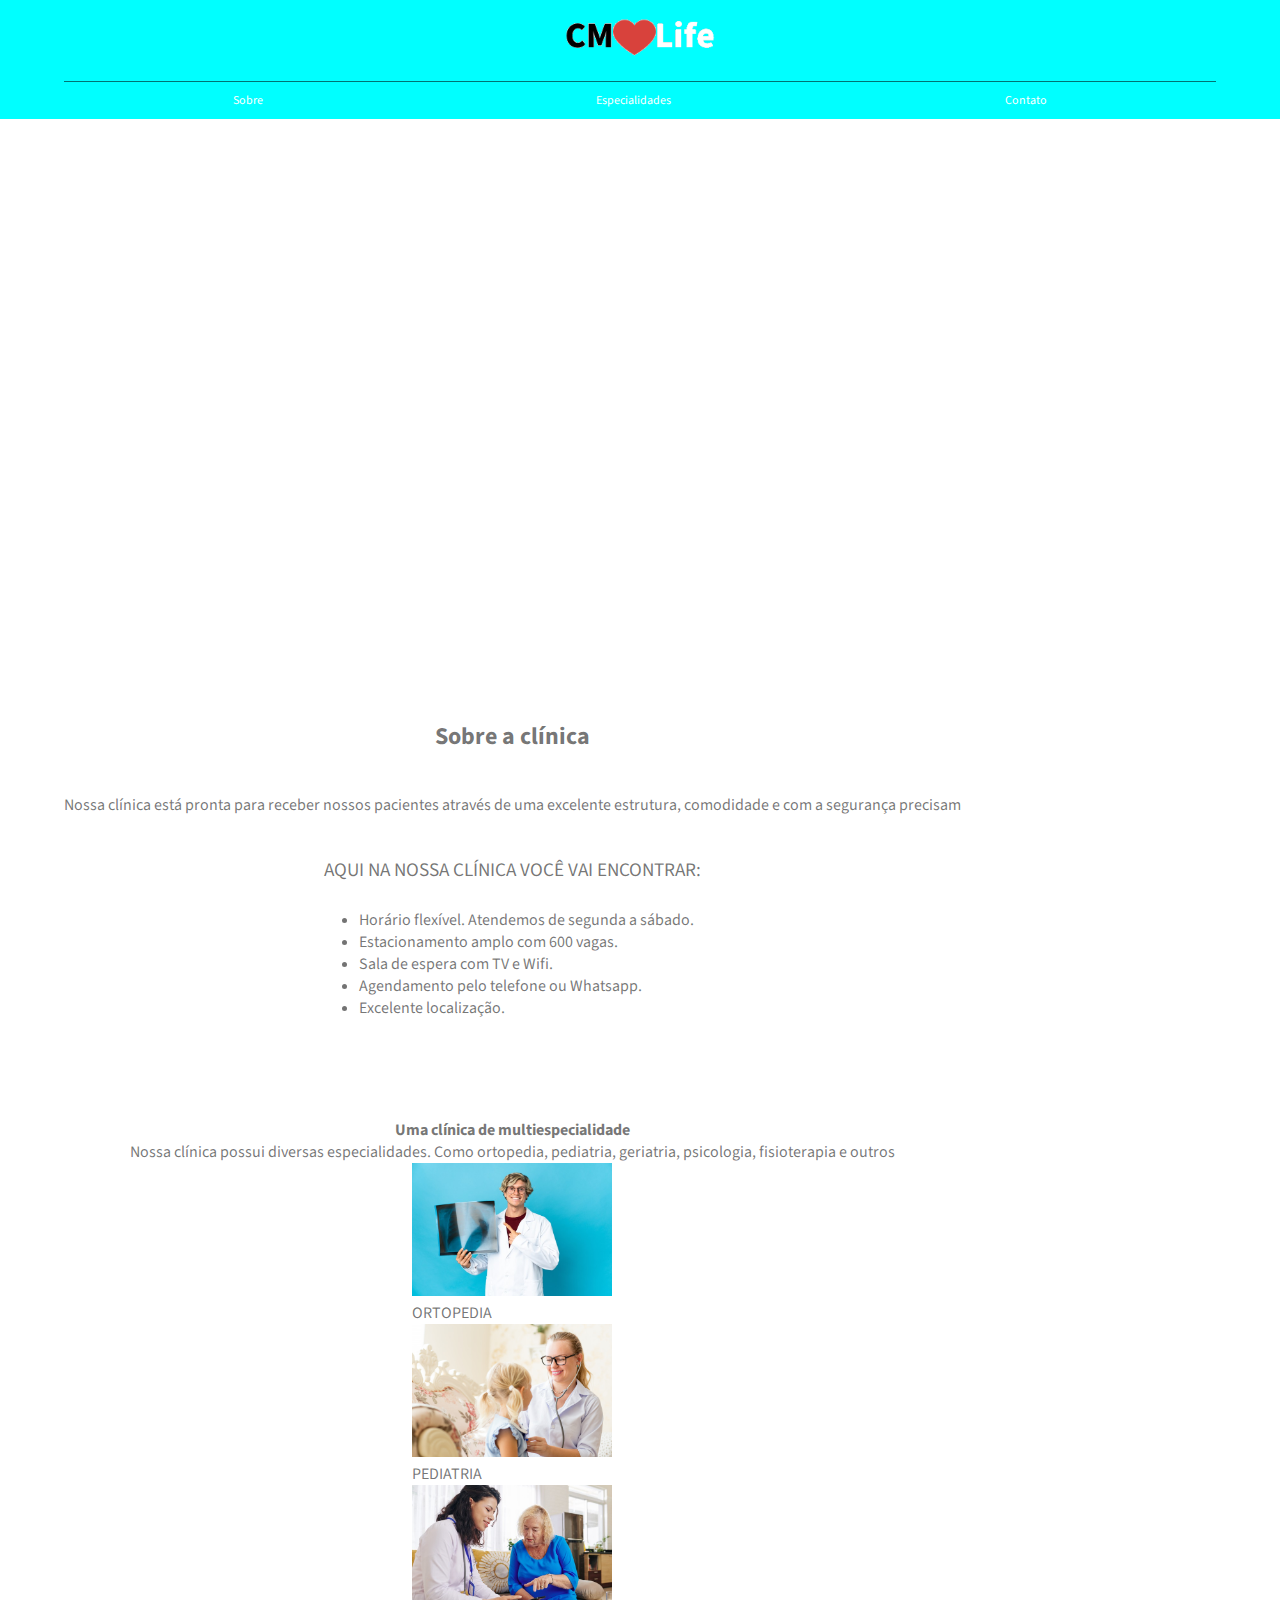
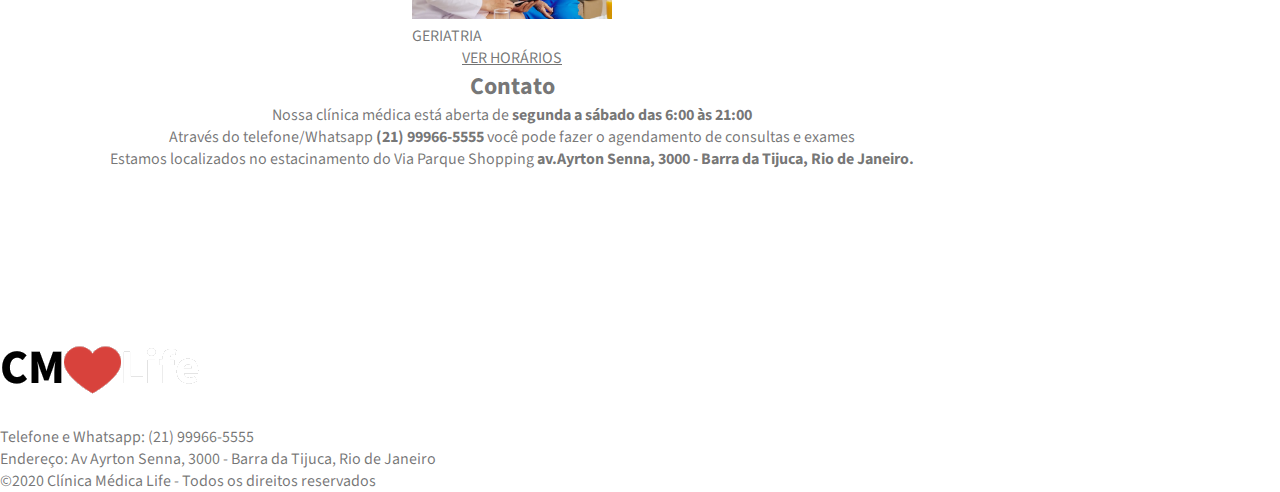
==== index.html @ 5a803035 "estilizando home" ====
<!DOCTYPE html>
<html lang="pt-br">
<head>
    <meta charset="UTF-8">
    <meta name="viewport" content="width=device-width, initial-scale=1.0">
    <title>CM Life - Home</title>
    <link rel="stylesheet" href="styles/mobilefirst.css">
    <link rel="stylesheet" href="styles/tablet.css">
    <link rel="stylesheet" href="styles/desktop.css">
    <link rel="stylesheet" href="styles/tv.css">
    <link rel="stylesheet" href="https://fonts.googleapis.com/css2?family=Source+Sans+Pro:ital,wght@0,200;0,300;0,400;0,600;0,700;0,900;1,200;1,300;1,400;1,600;1,700;1,900&display=swap">
</head>
<body>
    <header>
        <div class="limited-width">
            <a href="index.html"><img src="assets/logo.png" alt=""></a>

            <nav>
                <a href="#about">Sobre</a>
                <a href="specialities.html">Especialidades</a>
                <a href="#contact">Contato</a>
            </nav>
        </div>
    </header>

    <main>
        <div class="banner">
            <div class="limited-width">
                <h1>CLÍNICA MÉDICA LIFE</h1>
                <p>AQUI A GENTE CUIDA DE VOCÊ</p>
            </div>
        </div>

        <div class="limited-width">
            <div id="about">
                <h2>Sobre a clínica</h2>
                
                <p>Nossa clínica está pronta para receber nossos pacientes através de uma excelente estrutura, comodidade e com a segurança precisam</p>

                <section class="about-list">
                    <img src="assets/medico.jpg" alt="">

                    <h3>AQUI NA NOSSA CLÍNICA VOCÊ VAI ENCONTRAR:</h3>

                    <ul type="disk">
                        <li>Horário flexível. Atendemos de segunda a sábado.</li>
                        <li>Estacionamento amplo com 600 vagas.</li>
                        <li>Sala de espera com TV e Wifi.</li>
                        <li>Agendamento pelo telefone ou Whatsapp.</li>
                        <li>Excelente localização.</li>
                    </ul>
                </section>
            </div>

            <div class="content">
                <div class="content-text">
                    <h2>Uma clínica de multiespecialidade</h2>
                    <p>Nossa clínica possui diversas especialidades. Como ortopedia, pediatria, geriatria, psicologia, fisioterapia e outros</p>
                </div>

                <section class="images">
                    <figure>
                        <img src="assets/ortopedia1.png" alt="">
                        <figcaption>ORTOPEDIA</figcaption>
                    </figure>

                    <figure>
                        <img src="assets/pediatra.png" alt="">
                        <figcaption>PEDIATRIA</figcaption>
                    </figure>

                    <figure>
                        <img src="assets/geriatra.png" alt="">
                        <figcaption>GERIATRIA</figcaption>
                    </figure>
                </section>

                <a href="specialities.html">VER HORÁRIOS</a>
            </div>

            <div class="contact">
                <div class="limited-width">
                    <h2>Contato</h2>

                    <p>Nossa clínica médica está aberta de <strong>segunda a sábado das 6:00 às 21:00</strong></p>

                    <p>Através do telefone/Whatsapp <strong>(21) 99966-5555</strong> você pode fazer o agendamento de consultas e exames</p>

                    <p>Estamos localizados no estacinamento do Via Parque Shopping <strong>av.Ayrton Senna, 3000 - Barra da Tijuca, Rio de Janeiro.</strong></p>

                    <iframe src="" frameborder="0"></iframe>
                </div>
            </div>
        </div>
    </main>

    <footer>
        <div class="limited-width">
            <img src="assets/logo.png" alt="">

            <p>Telefone e Whatsapp: (21) 99966-5555</p>
            <p>Endereço: Av Ayrton Senna, 3000 - Barra da Tijuca, Rio de Janeiro</p>
            <p>&copy;2020 Clínica Médica Life - Todos os direitos reservados</p>
        </div>
    </footer>
</body>
</html>
---- styles/mobilefirst.css ----
* {
  padding: 0;
  margin: 0;
  box-sizing: border-box;
  font-family: "Source Sans Pro", sans-serif;
  color: rgba(0, 0, 0, 0.5490196078);
}

.limited-width {
  max-width: 1024px;
}

body, html {
  height: 100vh;
}

header {
  background-color: aqua;
}
header .limited-width {
  margin: 0 auto;
  display: flex;
  flex-direction: column;
  align-items: center;
  justify-content: space-between;
  position: relative;
}
header .limited-width img {
  width: 150px;
}
header .limited-width nav {
  width: 90vw;
  display: flex;
  justify-content: space-around;
  gap: 15px;
  border-top: 1px solid rgba(0, 0, 0, 0.5490196078);
  padding: 10px;
}
header .limited-width nav a {
  font-size: 12px;
  color: #fff;
  text-decoration: none;
}
header .limited-width nav a:hover {
  color: rgba(0, 0, 0, 0.5490196078);
}

.banner {
  background: no-repeat url("../assets/recepcao.png") center;
  background-size: cover;
  height: 200px;
}
.banner .limited-width {
  height: 100%;
  display: flex;
  flex-direction: column;
  align-items: flex-start;
  justify-content: center;
}
.banner .limited-width h1, .banner .limited-width p {
  color: #fff;
  font-size: 1.1rem;
  font-weight: normal;
  margin-left: 15px;
}

main .limited-width {
  display: flex;
  flex-direction: column;
  align-items: center;
}
main .limited-width #about {
  margin-top: 100px;
  display: flex;
  flex-direction: column;
  align-items: center;
  justify-content: center;
  gap: 25px;
}
main .limited-width #about p {
  text-align: center;
  padding: 15px;
}
main .limited-width #about .about-list img {
  display: none;
}
main .limited-width #about .about-list h3 {
  text-align: center;
  font-weight: normal;
  font-size: 1.2rem;
  margin-bottom: 25px;
}
main .limited-width #about .about-list ul {
  margin-left: 35px;
}
main .limited-width .content {
  margin-top: 100px;
  width: 90%;
  display: flex;
  flex-direction: column;
  align-items: center;
  justify-content: center;
}
main .limited-width .content .content-text {
  text-align: center;
}
main .limited-width .content .content-text h2 {
  font-size: 1rem;
}
main .limited-width .content img {
  width: 200px;
}/*# sourceMappingURL=mobilefirst.css.map */
---- styles/tablet.css ----
@media screen and (min-width: 426px) and (max-width: 768px) {
  .banner {
    height: 300px;
  }
}/*# sourceMappingURL=tablet.css.map */
---- styles/desktop.css ----
@media screen and (min-width: 768px) and (max-width: 1024px) {
  .banner {
    height: 400px;
  }
}/*# sourceMappingURL=desktop.css.map */
---- styles/tv.css ----
@media screen and (min-width: 1024px) {
  .banner {
    height: 500px;
  }
}/*# sourceMappingURL=tv.css.map */
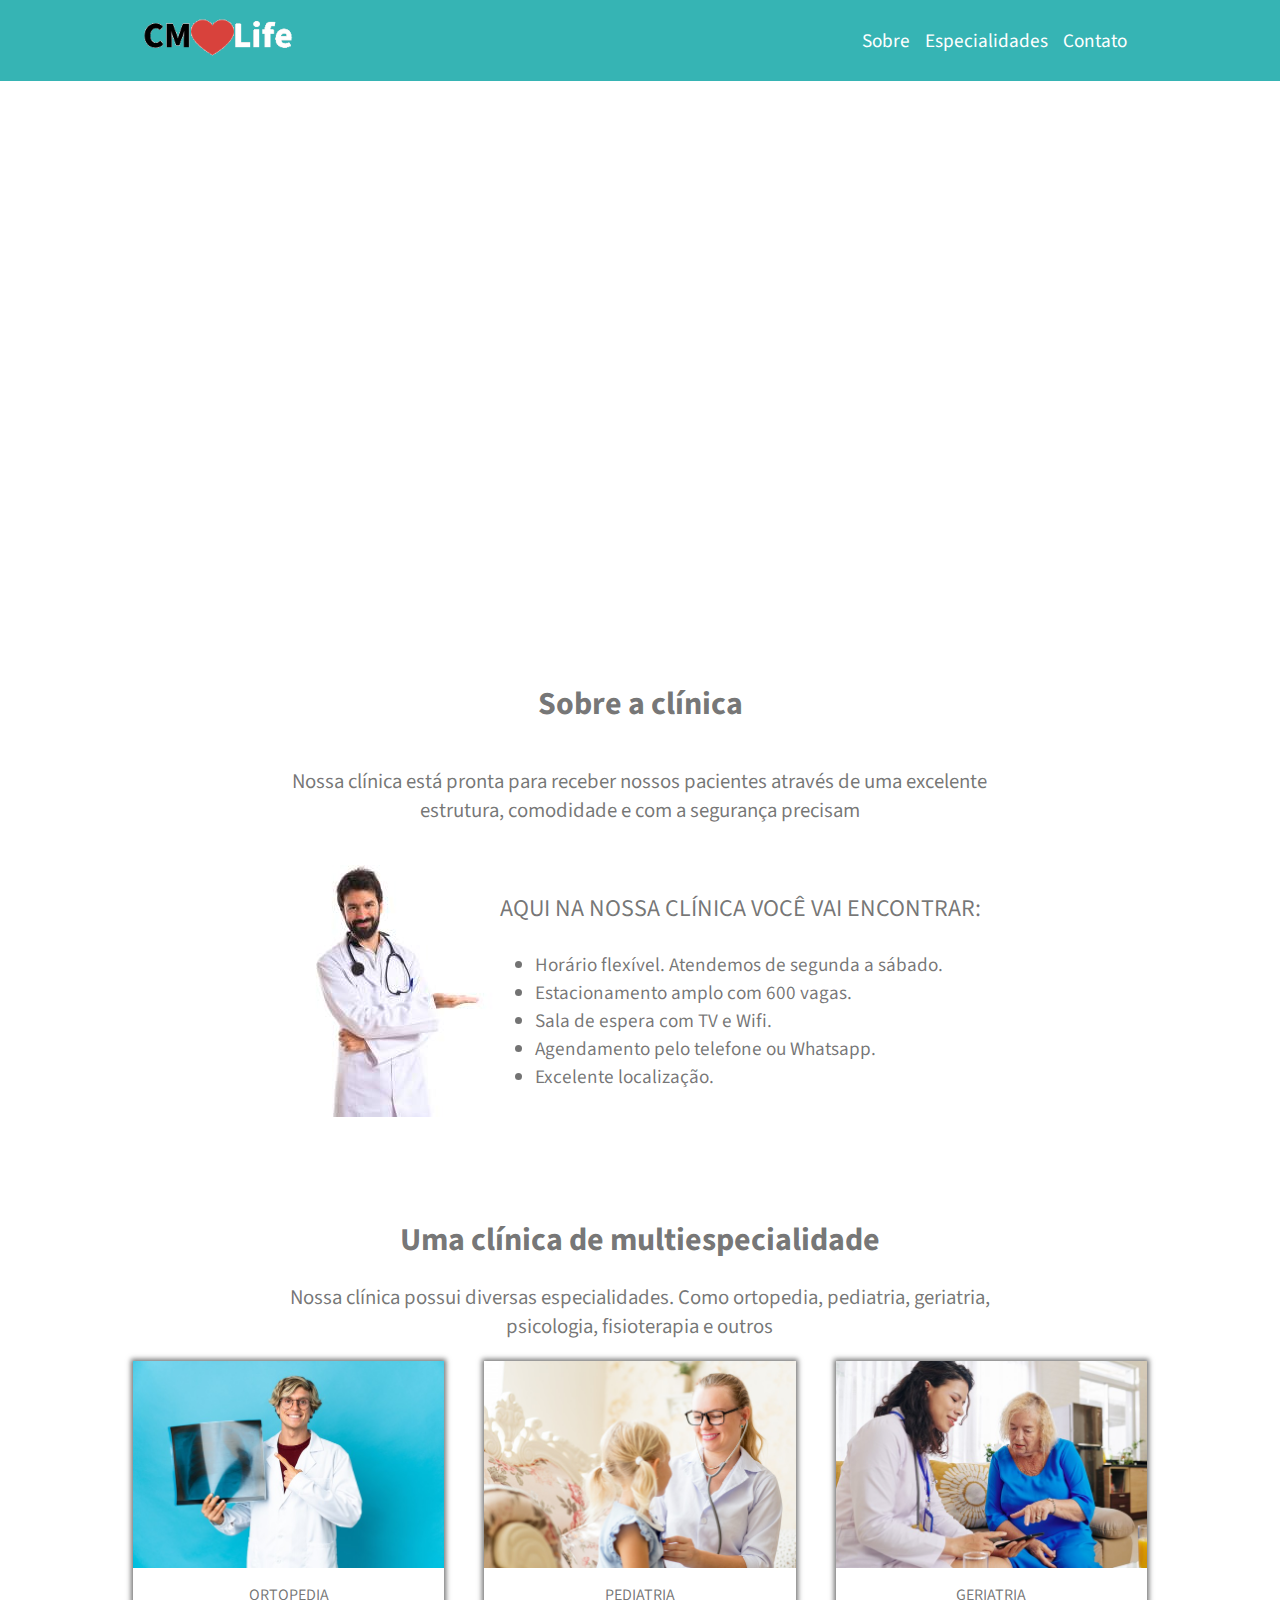
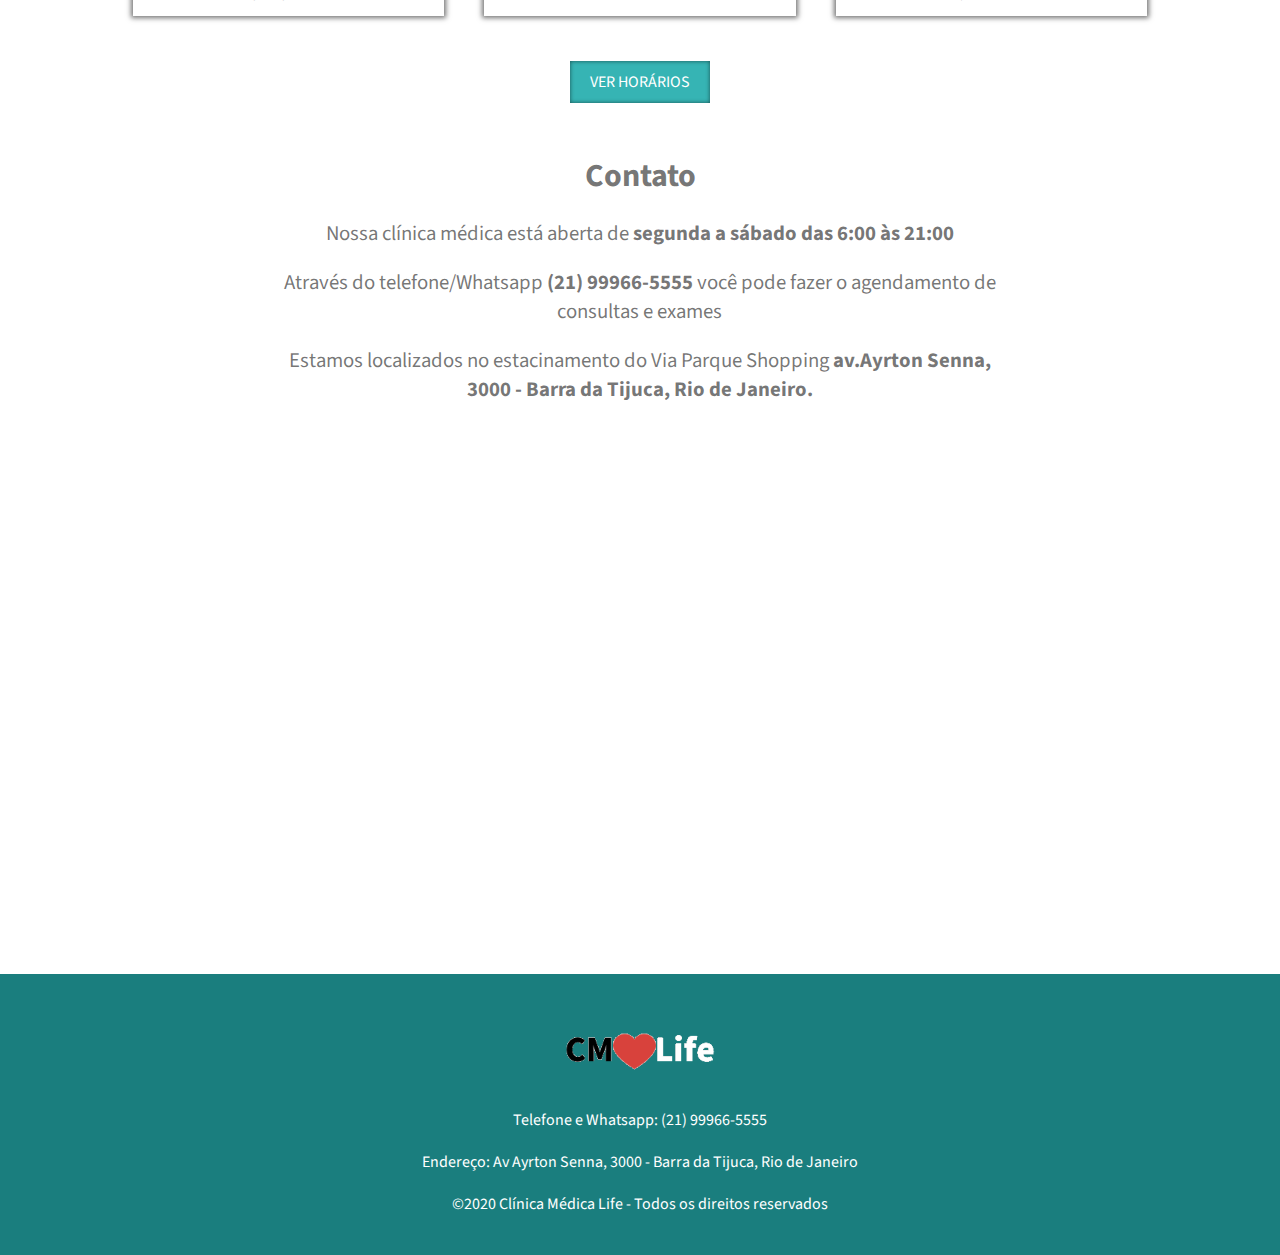
==== commit 2f9efb74: "página home completa" ====
--- a/index.html
+++ b/index.html
@@ -40,14 +40,15 @@
                 <section class="about-list">
                     <img src="assets/medico.jpg" alt="">
 
-                    <h3>AQUI NA NOSSA CLÍNICA VOCÊ VAI ENCONTRAR:</h3>
-
-                    <ul type="disk">
-                        <li>Horário flexível. Atendemos de segunda a sábado.</li>
-                        <li>Estacionamento amplo com 600 vagas.</li>
-                        <li>Sala de espera com TV e Wifi.</li>
-                        <li>Agendamento pelo telefone ou Whatsapp.</li>
-                        <li>Excelente localização.</li>
+                    <aside>
+                        <h3>AQUI NA NOSSA CLÍNICA VOCÊ VAI ENCONTRAR:</h3>
+                        <ul type="disk">
+                            <li>Horário flexível. Atendemos de segunda a sábado.</li>
+                            <li>Estacionamento amplo com 600 vagas.</li>
+                            <li>Sala de espera com TV e Wifi.</li>
+                            <li>Agendamento pelo telefone ou Whatsapp.</li>
+                            <li>Excelente localização.</li>
+                    </aside>
                     </ul>
                 </section>
             </div>
@@ -79,7 +80,6 @@
             </div>
 
             <div class="contact">
-                <div class="limited-width">
                     <h2>Contato</h2>
 
                     <p>Nossa clínica médica está aberta de <strong>segunda a sábado das 6:00 às 21:00</strong></p>
@@ -88,8 +88,8 @@
 
                     <p>Estamos localizados no estacinamento do Via Parque Shopping <strong>av.Ayrton Senna, 3000 - Barra da Tijuca, Rio de Janeiro.</strong></p>
 
-                    <iframe src="" frameborder="0"></iframe>
-                </div>
+                    <iframe src="https://www.google.com/maps/embed?pb=!1m18!1m12!1m3!1d3673.1166797096143!2d-43.360893!3d-22.982736499999998!2m3!1f0!2f0!3f0!3m2!1i1024!2i768!4f13.1!3m3!1m2!1s0x9bda2ed54ec2e1%3A0x4431d262cad1d163!2sAv.%20Ayrton%20Senna%2C%203000%20-%20Barra%20da%20Tijuca%2C%20Rio%20de%20Janeiro%20-%20RJ%2C%2022775-003!5e0!3m2!1spt-BR!2sbr!4v1704743201929!5m2!1spt-BR!2sbr" width="600" height="450" style="border:0;" allowfullscreen="" loading="lazy" referrerpolicy="no-referrer-when-downgrade"></iframe>
+                
             </div>
         </div>
     </main>
--- a/styles/mobilefirst.css
+++ b/styles/mobilefirst.css
@@ -15,7 +15,7 @@
 }
 
 header {
-  background-color: aqua;
+  background-color: rgb(54, 180, 180);
 }
 header .limited-width {
   margin: 0 auto;
@@ -70,6 +70,7 @@
   align-items: center;
 }
 main .limited-width #about {
+  width: 90%;
   margin-top: 100px;
   display: flex;
   flex-direction: column;
@@ -100,13 +101,66 @@
   flex-direction: column;
   align-items: center;
   justify-content: center;
+  gap: 20px;
 }
 main .limited-width .content .content-text {
   text-align: center;
 }
 main .limited-width .content .content-text h2 {
   font-size: 1rem;
+  margin-bottom: 20px;
 }
-main .limited-width .content img {
-  width: 200px;
+main .limited-width .content .images, main .limited-width .content img {
+  width: 100%;
+}
+main .limited-width .content .images figure, main .limited-width .content img figure {
+  width: 100%;
+  text-align: center;
+  margin-bottom: 25px;
+  box-shadow: 0px 0px 5px 2px rgba(0, 0, 0, 0.5490196078);
+}
+main .limited-width .content .images figure figcaption, main .limited-width .content img figure figcaption {
+  padding: 10px;
+}
+main .limited-width .content a {
+  background-color: rgb(54, 180, 180);
+  padding: 10px 20px;
+  text-decoration: none;
+  color: #fff;
+  box-shadow: inset 0px 0px 4px rgba(0, 0, 0, 0.5490196078);
+}
+main .limited-width .contact {
+  margin-top: 50px;
+  width: 90%;
+  display: flex;
+  flex-direction: column;
+  align-items: center;
+  gap: 20px;
+}
+main .limited-width .contact p {
+  text-align: center;
+}
+main .limited-width .contact iframe {
+  width: 100%;
+}
+
+footer {
+  margin-top: 100px;
+  background-color: rgb(26, 126, 126);
+}
+footer .limited-width {
+  width: 90%;
+  margin: 0 auto;
+  padding: 40px 0;
+  display: flex;
+  flex-direction: column;
+  align-items: center;
+  gap: 20px;
+}
+footer .limited-width p {
+  text-align: center;
+  color: #fff;
+}
+footer .limited-width img {
+  width: 150px;
 }/*# sourceMappingURL=mobilefirst.css.map */--- a/styles/tablet.css
+++ b/styles/tablet.css
@@ -1,5 +1,44 @@
 @media screen and (min-width: 426px) and (max-width: 768px) {
+  header .limited-width {
+    padding: 0 15px;
+    flex-direction: row;
+    justify-content: space-between;
+  }
+  header .limited-width nav {
+    width: auto;
+    border: none;
+  }
+  header .limited-width nav a {
+    font-size: 1.2rem;
+  }
   .banner {
     height: 300px;
   }
+  .banner .limited-width h1, .banner .limited-width p {
+    font-size: 2rem;
+  }
+  main .limited-width #about p {
+    max-width: 90%;
+  }
+  main .limited-width .content .content-text {
+    display: flex;
+    flex-direction: column;
+    align-items: center;
+    margin-bottom: 20px;
+  }
+  main .limited-width .content .content-text p {
+    max-width: 90%;
+  }
+  main .limited-width .content .images {
+    width: 100%;
+    display: flex;
+    flex-wrap: wrap;
+    justify-content: center;
+    -moz-column-gap: 40px;
+         column-gap: 40px;
+    row-gap: 20px;
+  }
+  main .limited-width .content .images figure {
+    width: calc(50% - 40px);
+  }
 }/*# sourceMappingURL=tablet.css.map */--- a/styles/desktop.css
+++ b/styles/desktop.css
@@ -1,5 +1,61 @@
 @media screen and (min-width: 768px) and (max-width: 1024px) {
-  .banner {
+  header .limited-width {
+    padding: 0 15px;
+    flex-direction: row;
+    justify-content: space-between;
+  }
+  header .limited-width nav {
+    width: auto;
+    border: none;
+  }
+  header .limited-width nav a {
+    font-size: 1.2rem;
+  }
+  main .banner {
     height: 400px;
   }
+  main .banner .limited-width h1, main .banner .limited-width p {
+    font-size: 2.5rem;
+  }
+  main .limited-width #about h2 {
+    font-size: 1.5rem;
+  }
+  main .limited-width #about p {
+    max-width: 80%;
+    font-size: 1.2rem;
+  }
+  main .limited-width #about .about-list {
+    display: flex;
+    align-items: center;
+  }
+  main .limited-width #about .about-list img {
+    display: block;
+  }
+  main .limited-width .content .content-text {
+    display: flex;
+    flex-direction: column;
+    align-items: center;
+  }
+  main .limited-width .content .content-text h2 {
+    font-size: 1.4rem;
+  }
+  main .limited-width .content .content-text p {
+    max-width: 80%;
+    font-size: 1.2rem;
+  }
+  main .limited-width .content .images {
+    display: flex;
+    flex-direction: row;
+    gap: 40px;
+  }
+  main .limited-width .content .images figure {
+    width: 33.3333333333%;
+  }
+  main .limited-width .contact p {
+    max-width: 80%;
+    font-size: 1.2rem;
+  }
+  main .limited-width .contact iframe {
+    width: 105%;
+  }
 }/*# sourceMappingURL=desktop.css.map */--- a/styles/tv.css
+++ b/styles/tv.css
@@ -1,5 +1,73 @@
 @media screen and (min-width: 1024px) {
-  .banner {
+  header .limited-width {
+    padding: 0 15px;
+    flex-direction: row;
+    justify-content: space-between;
+  }
+  header .limited-width nav {
+    width: auto;
+    border: none;
+  }
+  header .limited-width nav a {
+    font-size: 1.2rem;
+  }
+  main .banner {
     height: 500px;
   }
+  main .banner .limited-width h1, main .banner .limited-width p {
+    font-size: 2.5rem;
+  }
+  main .limited-width {
+    margin: 0 auto;
+  }
+  main .limited-width #about h2 {
+    font-size: 2rem;
+  }
+  main .limited-width #about p {
+    max-width: 80%;
+    font-size: 1.3rem;
+  }
+  main .limited-width #about .about-list {
+    display: flex;
+    align-items: center;
+  }
+  main .limited-width #about .about-list img {
+    display: block;
+  }
+  main .limited-width #about .about-list aside h3 {
+    font-size: 1.5rem;
+  }
+  main .limited-width #about .about-list aside ul li {
+    font-size: 1.2rem;
+  }
+  main .limited-width .content .content-text {
+    display: flex;
+    flex-direction: column;
+    align-items: center;
+  }
+  main .limited-width .content .content-text h2 {
+    font-size: 2rem;
+  }
+  main .limited-width .content .content-text p {
+    max-width: 80%;
+    font-size: 1.3rem;
+  }
+  main .limited-width .content .images {
+    width: 110%;
+    display: flex;
+    gap: 40px;
+  }
+  main .limited-width .content .images figure {
+    width: 33.3333333333%;
+  }
+  main .limited-width .contact h2 {
+    font-size: 2rem;
+  }
+  main .limited-width .contact p {
+    max-width: 80%;
+    font-size: 1.3rem;
+  }
+  main .limited-width .contact iframe {
+    width: 110%;
+  }
 }/*# sourceMappingURL=tv.css.map */